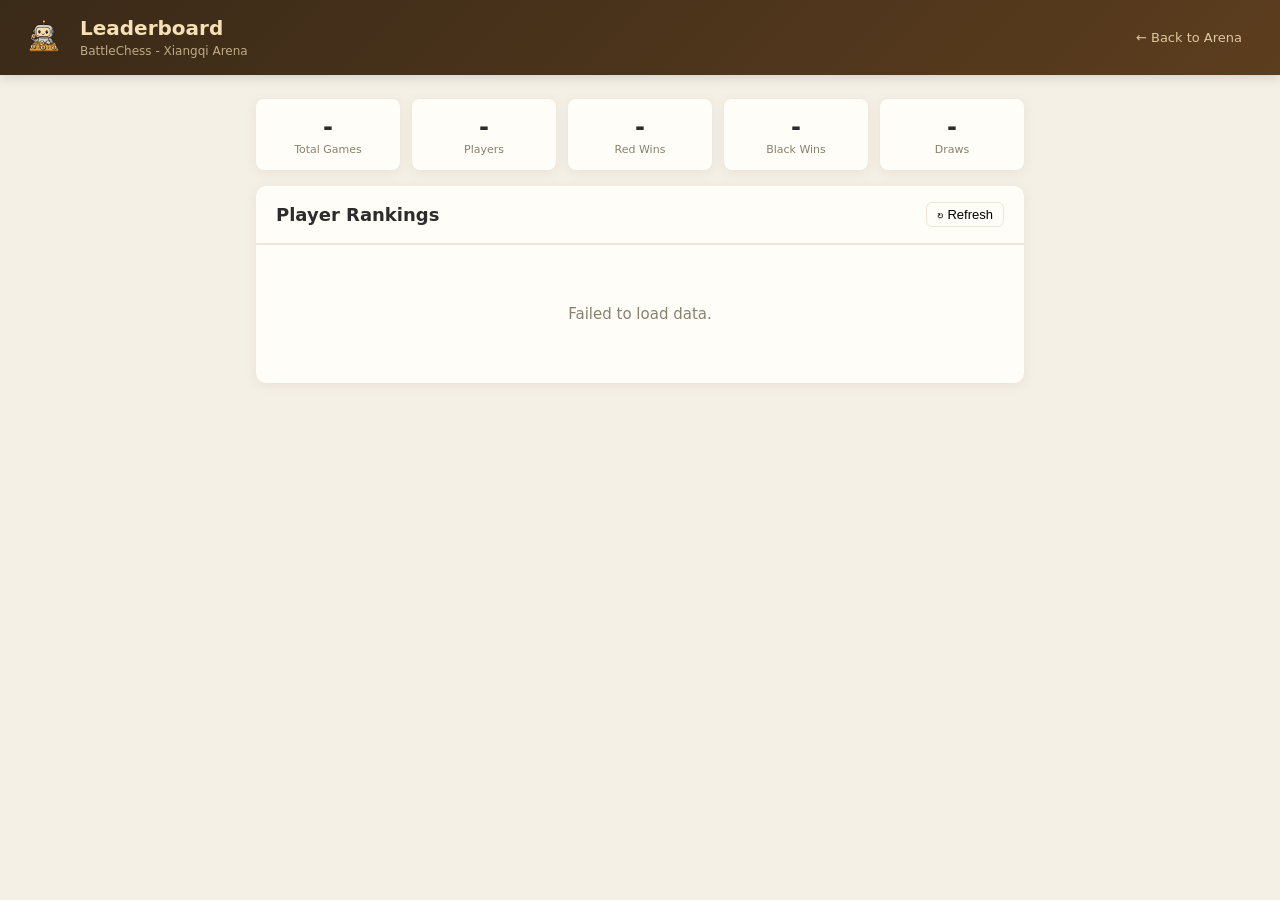
==== static/leaderboard.html @ f2de4a96 "Add multi-game support, leaderboard, and UI improvements - Multi-game concurrency: refactored single" ====
<!DOCTYPE html>
<html lang="zh-CN">
<head>
    <meta charset="UTF-8">
    <meta name="viewport" content="width=device-width, initial-scale=1.0">
    <title>Leaderboard - BattleChess</title>
    <link rel="icon" type="image/png" href="/static/logo.png?v=20260327-13">
    <style>
        :root {
            --bg: #f5f0e6;
            --card-bg: #fffdf7;
            --border: #ece6da;
            --text-primary: #2c2c2c;
            --text-secondary: #8a8070;
            --accent: #c07830;
            --red-color: #b41e1e;
            --black-color: #1a1a1a;
            --shadow: 0 2px 12px rgba(60, 40, 10, 0.08);
            --font-main: 'Segoe UI', 'Noto Sans SC', system-ui, sans-serif;
            --font-mono: 'Cascadia Code', 'Fira Code', 'JetBrains Mono', monospace;
        }
        * { margin: 0; padding: 0; box-sizing: border-box; }
        body { background: var(--bg); font-family: var(--font-main); color: var(--text-primary); min-height: 100vh; }

        header {
            background: linear-gradient(135deg, #3a2a18, #5c3d1e);
            color: #f6e0b5;
            padding: 16px 24px;
            display: flex;
            align-items: center;
            gap: 16px;
            box-shadow: 0 2px 12px rgba(0,0,0,0.15);
        }
        .header-logo { width: 40px; height: 40px; border-radius: 10px; }
        header h1 { font-size: 20px; font-weight: 800; }
        header .subtitle { font-size: 12px; opacity: 0.7; }
        .header-spacer { flex: 1; }
        .header-back {
            font-size: 13px;
            color: rgba(246,224,181,0.85);
            text-decoration: none;
            padding: 6px 14px;
            border-radius: 6px;
            transition: background 0.15s, color 0.15s;
        }
        .header-back:hover { background: rgba(255,255,255,0.12); color: #fff; }

        main {
            max-width: 800px;
            margin: 24px auto;
            padding: 0 16px;
        }

        .card {
            background: var(--card-bg);
            border-radius: 10px;
            box-shadow: var(--shadow);
            overflow: hidden;
        }
        .card-header {
            padding: 16px 20px;
            border-bottom: 2px solid var(--border);
            display: flex;
            align-items: center;
            justify-content: space-between;
        }
        .card-header h2 { font-size: 18px; font-weight: 700; }
        .total-games { font-size: 12px; color: var(--text-secondary); }
        .btn-refresh {
            border: 1px solid var(--border);
            background: var(--card-bg);
            border-radius: 6px;
            padding: 4px 10px;
            font-size: 13px;
            cursor: pointer;
            transition: all 0.15s;
        }
        .btn-refresh:hover { border-color: var(--accent); color: var(--accent); }

        /* Table */
        .lb-table { width: 100%; border-collapse: collapse; }
        .lb-table th {
            text-align: left;
            padding: 10px 16px;
            font-size: 11px;
            font-weight: 700;
            color: var(--text-secondary);
            text-transform: uppercase;
            letter-spacing: 0.5px;
            border-bottom: 1px solid var(--border);
            background: #faf8f2;
        }
        .lb-table th.num { text-align: center; width: 50px; }
        .lb-table th.stat { text-align: center; width: 60px; }
        .lb-table th.rate { text-align: center; width: 80px; }

        .lb-table td {
            padding: 12px 16px;
            font-size: 13px;
            border-bottom: 1px solid #f0ebe2;
            vertical-align: middle;
        }
        .lb-table tr:last-child td { border-bottom: none; }
        .lb-table tr:hover td { background: #faf3e6; }

        .lb-table td.num { text-align: center; font-weight: 700; font-size: 15px; color: var(--text-secondary); }
        .lb-table td.stat { text-align: center; font-family: var(--font-mono); font-size: 13px; }
        .lb-table td.rate { text-align: center; font-weight: 700; font-size: 14px; }

        .rank-1 { color: #d4a017; }
        .rank-2 { color: #8a8a8a; }
        .rank-3 { color: #b87333; }

        .player-name {
            font-weight: 600;
            font-size: 14px;
        }
        .player-games {
            font-size: 11px;
            color: var(--text-secondary);
        }

        .stat-w { color: #2e7d32; }
        .stat-l { color: var(--red-color); }
        .stat-d { color: var(--text-secondary); }

        .rate-high { color: #2e7d32; }
        .rate-mid  { color: var(--accent); }
        .rate-low  { color: #999; }

        /* Win rate bar */
        .rate-bar {
            display: flex;
            align-items: center;
            gap: 6px;
            justify-content: center;
        }
        .rate-bar-bg {
            width: 40px;
            height: 6px;
            border-radius: 3px;
            background: #ece6da;
            overflow: hidden;
        }
        .rate-bar-fill {
            height: 100%;
            border-radius: 3px;
            transition: width 0.3s;
        }
        .rate-bar-fill.high { background: #4caf50; }
        .rate-bar-fill.mid  { background: var(--accent); }
        .rate-bar-fill.low  { background: #bbb; }

        .empty-state {
            text-align: center;
            padding: 60px 20px;
            color: var(--text-secondary);
            font-size: 15px;
        }

        /* Summary cards */
        .summary-row {
            display: flex;
            gap: 12px;
            margin-bottom: 16px;
        }
        .summary-card {
            flex: 1;
            background: var(--card-bg);
            border-radius: 8px;
            box-shadow: var(--shadow);
            padding: 14px 16px;
            text-align: center;
        }
        .summary-card .val {
            font-size: 24px;
            font-weight: 800;
            color: var(--text-primary);
            font-family: var(--font-mono);
        }
        .summary-card .label {
            font-size: 11px;
            color: var(--text-secondary);
            margin-top: 2px;
        }
    </style>
</head>
<body>
    <header>
        <img class="header-logo" src="/static/logo.png" alt="BattleChess logo">
        <div>
            <h1>Leaderboard</h1>
            <span class="subtitle">BattleChess - Xiangqi Arena</span>
        </div>
        <div class="header-spacer"></div>
        <a href="/" class="header-back">&larr; Back to Arena</a>
    </header>

    <main>
        <div class="summary-row" id="summary-row">
            <div class="summary-card"><div class="val" id="sum-total">-</div><div class="label">Total Games</div></div>
            <div class="summary-card"><div class="val" id="sum-players">-</div><div class="label">Players</div></div>
            <div class="summary-card"><div class="val" id="sum-red">-</div><div class="label">Red Wins</div></div>
            <div class="summary-card"><div class="val" id="sum-black">-</div><div class="label">Black Wins</div></div>
            <div class="summary-card"><div class="val" id="sum-draw">-</div><div class="label">Draws</div></div>
        </div>

        <div class="card">
            <div class="card-header">
                <h2>Player Rankings</h2>
                <button class="btn-refresh" id="btn-refresh" onclick="loadData()">&#x21bb; Refresh</button>
            </div>
            <div id="table-container">
                <div class="empty-state">Loading...</div>
            </div>
        </div>
    </main>

    <script>
        function escapeHtml(t) { const d = document.createElement('div'); d.textContent = t; return d.innerHTML; }

        async function loadData() {
            const container = document.getElementById('table-container');
            try {
                const resp = await fetch('/api/logs');
                const data = await resp.json();
                const logs = data.logs || [];

                if (logs.length === 0) {
                    container.innerHTML = '<div class="empty-state">No games played yet.</div>';
                    return;
                }

                // Global stats
                let totalRedWins = 0, totalBlackWins = 0, totalDraws = 0;
                const stats = {};

                for (const log of logs) {
                    const redWin = log.result.includes('red wins');
                    const blackWin = log.result.includes('black wins');

                    if (redWin) totalRedWins++;
                    else if (blackWin) totalBlackWins++;
                    else totalDraws++;

                    for (const label of [log.red_label, log.black_label]) {
                        if (!label) continue;
                        if (!stats[label]) stats[label] = { wins: 0, losses: 0, draws: 0 };
                    }

                    if (redWin) {
                        stats[log.red_label].wins++;
                        stats[log.black_label].losses++;
                    } else if (blackWin) {
                        stats[log.black_label].wins++;
                        stats[log.red_label].losses++;
                    } else {
                        if (stats[log.red_label]) stats[log.red_label].draws++;
                        if (stats[log.black_label]) stats[log.black_label].draws++;
                    }
                }

                // Summary
                document.getElementById('sum-total').textContent = logs.length;
                document.getElementById('sum-players').textContent = Object.keys(stats).length;
                document.getElementById('sum-red').textContent = totalRedWins;
                document.getElementById('sum-black').textContent = totalBlackWins;
                document.getElementById('sum-draw').textContent = totalDraws;

                // Sort
                const entries = Object.entries(stats).map(([name, s]) => {
                    const total = s.wins + s.losses + s.draws;
                    const winRate = total > 0 ? s.wins / total : 0;
                    return { name, ...s, total, winRate };
                });
                entries.sort((a, b) => b.wins - a.wins || b.winRate - a.winRate || a.losses - b.losses);

                // Render table
                let html = `<table class="lb-table">
                    <thead><tr>
                        <th class="num">#</th>
                        <th>Player</th>
                        <th class="stat">W</th>
                        <th class="stat">L</th>
                        <th class="stat">D</th>
                        <th class="rate">Win Rate</th>
                    </tr></thead><tbody>`;

                entries.forEach((e, i) => {
                    const rank = i + 1;
                    const rankCls = rank <= 3 ? ` rank-${rank}` : '';
                    const pct = Math.round(e.winRate * 100);
                    const rateCls = pct >= 60 ? 'high' : pct >= 40 ? 'mid' : 'low';

                    html += `<tr>
                        <td class="num${rankCls}">${rank}</td>
                        <td>
                            <div class="player-name">${escapeHtml(e.name)}</div>
                            <div class="player-games">${e.total} games</div>
                        </td>
                        <td class="stat stat-w">${e.wins}</td>
                        <td class="stat stat-l">${e.losses}</td>
                        <td class="stat stat-d">${e.draws}</td>
                        <td class="rate">
                            <div class="rate-bar">
                                <span class="rate-${rateCls}">${pct}%</span>
                                <div class="rate-bar-bg"><div class="rate-bar-fill ${rateCls}" style="width:${pct}%"></div></div>
                            </div>
                        </td>
                    </tr>`;
                });

                html += '</tbody></table>';
                container.innerHTML = html;
            } catch (e) {
                container.innerHTML = '<div class="empty-state">Failed to load data.</div>';
            }
        }

        loadData();
        // Auto-refresh every 30 seconds
        setInterval(loadData, 30000);
    </script>
</body>
</html>
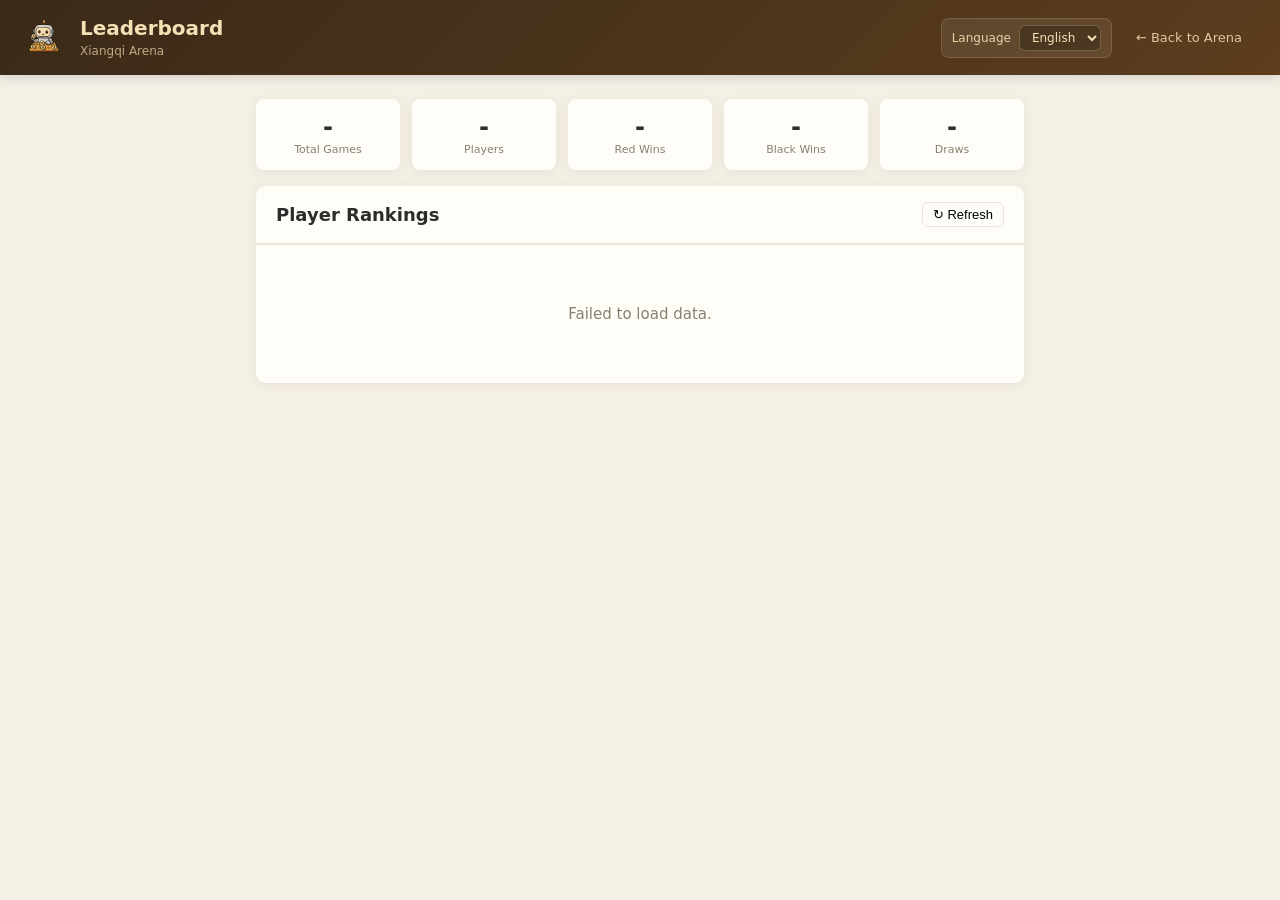
==== commit 248d8332: "Update server and leaderboard" ====
--- a/static/leaderboard.html
+++ b/static/leaderboard.html
@@ -3,7 +3,7 @@
 <head>
     <meta charset="UTF-8">
     <meta name="viewport" content="width=device-width, initial-scale=1.0">
-    <title>Leaderboard - BattleChess</title>
+    <title>BattleChess 排行榜</title>
     <link rel="icon" type="image/png" href="/static/logo.png?v=20260327-13">
     <style>
         :root {
@@ -29,21 +29,48 @@
             display: flex;
             align-items: center;
             gap: 16px;
-            box-shadow: 0 2px 12px rgba(0,0,0,0.15);
+            box-shadow: 0 2px 12px rgba(0, 0, 0, 0.15);
+            flex-wrap: wrap;
         }
         .header-logo { width: 40px; height: 40px; border-radius: 10px; }
         header h1 { font-size: 20px; font-weight: 800; }
         header .subtitle { font-size: 12px; opacity: 0.7; }
         .header-spacer { flex: 1; }
+        .header-actions {
+            display: flex;
+            align-items: center;
+            gap: 10px;
+            flex-wrap: wrap;
+        }
+        .lang-switch {
+            display: inline-flex;
+            align-items: center;
+            gap: 8px;
+            padding: 6px 10px;
+            border-radius: 8px;
+            background: rgba(255, 255, 255, 0.08);
+            border: 1px solid rgba(246, 224, 181, 0.16);
+            color: rgba(246, 224, 181, 0.9);
+            font-size: 12px;
+        }
+        .lang-switch select {
+            border: 1px solid rgba(246, 224, 181, 0.24);
+            border-radius: 6px;
+            background: rgba(58, 42, 24, 0.55);
+            color: #f6e0b5;
+            padding: 4px 8px;
+            font-size: 12px;
+            font-family: inherit;
+        }
         .header-back {
             font-size: 13px;
-            color: rgba(246,224,181,0.85);
+            color: rgba(246, 224, 181, 0.85);
             text-decoration: none;
             padding: 6px 14px;
             border-radius: 6px;
             transition: background 0.15s, color 0.15s;
         }
-        .header-back:hover { background: rgba(255,255,255,0.12); color: #fff; }
+        .header-back:hover { background: rgba(255, 255, 255, 0.12); color: #fff; }
 
         main {
             max-width: 800px;
@@ -65,7 +92,6 @@
             justify-content: space-between;
         }
         .card-header h2 { font-size: 18px; font-weight: 700; }
-        .total-games { font-size: 12px; color: var(--text-secondary); }
         .btn-refresh {
             border: 1px solid var(--border);
             background: var(--card-bg);
@@ -77,7 +103,6 @@
         }
         .btn-refresh:hover { border-color: var(--accent); color: var(--accent); }
 
-        /* Table */
         .lb-table { width: 100%; border-collapse: collapse; }
         .lb-table th {
             text-align: left;
@@ -93,7 +118,6 @@
         .lb-table th.num { text-align: center; width: 50px; }
         .lb-table th.stat { text-align: center; width: 60px; }
         .lb-table th.rate { text-align: center; width: 80px; }
-
         .lb-table td {
             padding: 12px 16px;
             font-size: 13px;
@@ -102,7 +126,6 @@
         }
         .lb-table tr:last-child td { border-bottom: none; }
         .lb-table tr:hover td { background: #faf3e6; }
-
         .lb-table td.num { text-align: center; font-weight: 700; font-size: 15px; color: var(--text-secondary); }
         .lb-table td.stat { text-align: center; font-family: var(--font-mono); font-size: 13px; }
         .lb-table td.rate { text-align: center; font-weight: 700; font-size: 14px; }
@@ -111,14 +134,8 @@
         .rank-2 { color: #8a8a8a; }
         .rank-3 { color: #b87333; }
 
-        .player-name {
-            font-weight: 600;
-            font-size: 14px;
-        }
-        .player-games {
-            font-size: 11px;
-            color: var(--text-secondary);
-        }
+        .player-name { font-weight: 600; font-size: 14px; }
+        .player-games { font-size: 11px; color: var(--text-secondary); }
 
         .stat-w { color: #2e7d32; }
         .stat-l { color: var(--red-color); }
@@ -128,7 +145,6 @@
         .rate-mid  { color: var(--accent); }
         .rate-low  { color: #999; }
 
-        /* Win rate bar */
         .rate-bar {
             display: flex;
             align-items: center;
@@ -142,11 +158,7 @@
             background: #ece6da;
             overflow: hidden;
         }
-        .rate-bar-fill {
-            height: 100%;
-            border-radius: 3px;
-            transition: width 0.3s;
-        }
+        .rate-bar-fill { height: 100%; border-radius: 3px; transition: width 0.3s; }
         .rate-bar-fill.high { background: #4caf50; }
         .rate-bar-fill.mid  { background: var(--accent); }
         .rate-bar-fill.low  { background: #bbb; }
@@ -158,7 +170,6 @@
             font-size: 15px;
         }
 
-        /* Summary cards */
         .summary-row {
             display: flex;
             gap: 12px;
@@ -183,41 +194,90 @@
             color: var(--text-secondary);
             margin-top: 2px;
         }
+
+        @media (max-width: 760px) {
+            header { padding: 12px 16px; }
+            .summary-row { flex-wrap: wrap; }
+            .summary-card { min-width: calc(50% - 6px); }
+            .card-header { gap: 8px; }
+        }
     </style>
 </head>
 <body>
     <header>
         <img class="header-logo" src="/static/logo.png" alt="BattleChess logo">
         <div>
-            <h1>Leaderboard</h1>
-            <span class="subtitle">BattleChess - Xiangqi Arena</span>
+            <h1 data-i18n="leaderboard.title">排行榜</h1>
+            <span class="subtitle" data-i18n="brand.subtitle">象棋擂台</span>
         </div>
         <div class="header-spacer"></div>
-        <a href="/" class="header-back">&larr; Back to Arena</a>
+        <div class="header-actions">
+            <label class="lang-switch" for="ui-language-select">
+                <span data-i18n="header.language">界面语言</span>
+                <select id="ui-language-select">
+                    <option value="zh" data-i18n="lang.zh">中文</option>
+                    <option value="en" data-i18n="lang.en">English</option>
+                </select>
+            </label>
+            <a href="/" class="header-back">&larr; <span data-i18n="leaderboard.backToArena">返回擂台</span></a>
+        </div>
     </header>
 
     <main>
         <div class="summary-row" id="summary-row">
-            <div class="summary-card"><div class="val" id="sum-total">-</div><div class="label">Total Games</div></div>
-            <div class="summary-card"><div class="val" id="sum-players">-</div><div class="label">Players</div></div>
-            <div class="summary-card"><div class="val" id="sum-red">-</div><div class="label">Red Wins</div></div>
-            <div class="summary-card"><div class="val" id="sum-black">-</div><div class="label">Black Wins</div></div>
-            <div class="summary-card"><div class="val" id="sum-draw">-</div><div class="label">Draws</div></div>
+            <div class="summary-card"><div class="val" id="sum-total">-</div><div class="label" data-i18n="leaderboard.totalGames">总对局</div></div>
+            <div class="summary-card"><div class="val" id="sum-players">-</div><div class="label" data-i18n="leaderboard.players">选手数</div></div>
+            <div class="summary-card"><div class="val" id="sum-red">-</div><div class="label" data-i18n="leaderboard.redWins">红胜</div></div>
+            <div class="summary-card"><div class="val" id="sum-black">-</div><div class="label" data-i18n="leaderboard.blackWins">黑胜</div></div>
+            <div class="summary-card"><div class="val" id="sum-draw">-</div><div class="label" data-i18n="leaderboard.draws">和棋</div></div>
         </div>
 
         <div class="card">
             <div class="card-header">
-                <h2>Player Rankings</h2>
-                <button class="btn-refresh" id="btn-refresh" onclick="loadData()">&#x21bb; Refresh</button>
+                <h2 data-i18n="leaderboard.rankings">选手排名</h2>
+                <button class="btn-refresh" id="btn-refresh">&#x21bb; <span data-i18n="leaderboard.refresh">刷新</span></button>
             </div>
             <div id="table-container">
-                <div class="empty-state">Loading...</div>
+                <div class="empty-state" data-i18n="leaderboard.loading">加载中...</div>
             </div>
         </div>
     </main>
 
+    <script src="/static/ui-lang.js?v=20260410-01"></script>
     <script>
-        function escapeHtml(t) { const d = document.createElement('div'); d.textContent = t; return d.innerHTML; }
+        const i18n = window.BattleChessI18n;
+        const t = (key, params = {}) => i18n.t(key, params);
+
+        function escapeHtml(text) {
+            const div = document.createElement('div');
+            div.textContent = text;
+            return div.innerHTML;
+        }
+
+        function getWinner(entry) {
+            if (entry && entry.winner) return entry.winner;
+            const result = String((entry && entry.result) || '').toLowerCase();
+            if (result.startsWith('red wins')) return 'red';
+            if (result.startsWith('black wins')) return 'black';
+            if (result.startsWith('draw')) return 'draw';
+            return null;
+        }
+
+        function localizePlayerLabel(label) {
+            const text = String(label || '').trim();
+            if (text === 'Human') return t('settings.human');
+            if (text === 'Random') return t('settings.random');
+            if (text === 'Pikafish') return t('settings.pikafish');
+            const llmMatch = text.match(/^LLM \((.+)\)$/);
+            if (llmMatch && i18n.getLanguage() === 'zh') return `LLM（${llmMatch[1]}）`;
+            return text;
+        }
+
+        function applyStaticText() {
+            i18n.applyI18nAttributes(document);
+            document.title = t('page.leaderboardTitle');
+            document.getElementById('ui-language-select').value = i18n.getLanguage();
+        }
 
         async function loadData() {
             const container = document.getElementById('table-container');
@@ -227,47 +287,44 @@
                 const logs = data.logs || [];
 
                 if (logs.length === 0) {
-                    container.innerHTML = '<div class="empty-state">No games played yet.</div>';
+                    container.innerHTML = `<div class="empty-state">${escapeHtml(t('leaderboard.empty'))}</div>`;
                     return;
                 }
 
-                // Global stats
-                let totalRedWins = 0, totalBlackWins = 0, totalDraws = 0;
+                let totalRedWins = 0;
+                let totalBlackWins = 0;
+                let totalDraws = 0;
                 const stats = {};
 
                 for (const log of logs) {
-                    const redWin = log.result.includes('red wins');
-                    const blackWin = log.result.includes('black wins');
-
-                    if (redWin) totalRedWins++;
-                    else if (blackWin) totalBlackWins++;
-                    else totalDraws++;
+                    const winner = getWinner(log);
+                    if (winner === 'red') totalRedWins++;
+                    else if (winner === 'black') totalBlackWins++;
+                    else if (winner === 'draw') totalDraws++;
 
                     for (const label of [log.red_label, log.black_label]) {
                         if (!label) continue;
                         if (!stats[label]) stats[label] = { wins: 0, losses: 0, draws: 0 };
                     }
 
-                    if (redWin) {
-                        stats[log.red_label].wins++;
-                        stats[log.black_label].losses++;
-                    } else if (blackWin) {
-                        stats[log.black_label].wins++;
-                        stats[log.red_label].losses++;
+                    if (winner === 'red') {
+                        if (stats[log.red_label]) stats[log.red_label].wins++;
+                        if (stats[log.black_label]) stats[log.black_label].losses++;
+                    } else if (winner === 'black') {
+                        if (stats[log.black_label]) stats[log.black_label].wins++;
+                        if (stats[log.red_label]) stats[log.red_label].losses++;
                     } else {
                         if (stats[log.red_label]) stats[log.red_label].draws++;
                         if (stats[log.black_label]) stats[log.black_label].draws++;
                     }
                 }
 
-                // Summary
                 document.getElementById('sum-total').textContent = logs.length;
                 document.getElementById('sum-players').textContent = Object.keys(stats).length;
                 document.getElementById('sum-red').textContent = totalRedWins;
                 document.getElementById('sum-black').textContent = totalBlackWins;
                 document.getElementById('sum-draw').textContent = totalDraws;
 
-                // Sort
                 const entries = Object.entries(stats).map(([name, s]) => {
                     const total = s.wins + s.losses + s.draws;
                     const winRate = total > 0 ? s.wins / total : 0;
@@ -275,32 +332,31 @@
                 });
                 entries.sort((a, b) => b.wins - a.wins || b.winRate - a.winRate || a.losses - b.losses);
 
-                // Render table
                 let html = `<table class="lb-table">
                     <thead><tr>
-                        <th class="num">#</th>
-                        <th>Player</th>
-                        <th class="stat">W</th>
-                        <th class="stat">L</th>
-                        <th class="stat">D</th>
-                        <th class="rate">Win Rate</th>
+                        <th class="num">${escapeHtml(t('leaderboard.rank'))}</th>
+                        <th>${escapeHtml(t('leaderboard.player'))}</th>
+                        <th class="stat">${escapeHtml(t('leaderboard.win'))}</th>
+                        <th class="stat">${escapeHtml(t('leaderboard.loss'))}</th>
+                        <th class="stat">${escapeHtml(t('leaderboard.draw'))}</th>
+                        <th class="rate">${escapeHtml(t('leaderboard.winRate'))}</th>
                     </tr></thead><tbody>`;
 
-                entries.forEach((e, i) => {
-                    const rank = i + 1;
+                entries.forEach((entry, index) => {
+                    const rank = index + 1;
                     const rankCls = rank <= 3 ? ` rank-${rank}` : '';
-                    const pct = Math.round(e.winRate * 100);
+                    const pct = Math.round(entry.winRate * 100);
                     const rateCls = pct >= 60 ? 'high' : pct >= 40 ? 'mid' : 'low';
 
                     html += `<tr>
                         <td class="num${rankCls}">${rank}</td>
                         <td>
-                            <div class="player-name">${escapeHtml(e.name)}</div>
-                            <div class="player-games">${e.total} games</div>
+                            <div class="player-name">${escapeHtml(localizePlayerLabel(entry.name))}</div>
+                            <div class="player-games">${escapeHtml(t('leaderboard.gamesCount', { count: entry.total }))}</div>
                         </td>
-                        <td class="stat stat-w">${e.wins}</td>
-                        <td class="stat stat-l">${e.losses}</td>
-                        <td class="stat stat-d">${e.draws}</td>
+                        <td class="stat stat-w">${entry.wins}</td>
+                        <td class="stat stat-l">${entry.losses}</td>
+                        <td class="stat stat-d">${entry.draws}</td>
                         <td class="rate">
                             <div class="rate-bar">
                                 <span class="rate-${rateCls}">${pct}%</span>
@@ -312,13 +368,22 @@
 
                 html += '</tbody></table>';
                 container.innerHTML = html;
-            } catch (e) {
-                container.innerHTML = '<div class="empty-state">Failed to load data.</div>';
+            } catch (_) {
+                container.innerHTML = `<div class="empty-state">${escapeHtml(t('leaderboard.failed'))}</div>`;
             }
         }
 
+        applyStaticText();
+        document.getElementById('ui-language-select').addEventListener('change', (event) => {
+            i18n.setLanguage(event.target.value);
+        });
+        document.getElementById('btn-refresh').addEventListener('click', loadData);
+        document.addEventListener('battlechess:languagechange', () => {
+            applyStaticText();
+            loadData();
+        });
+
         loadData();
-        // Auto-refresh every 30 seconds
         setInterval(loadData, 30000);
     </script>
 </body>
